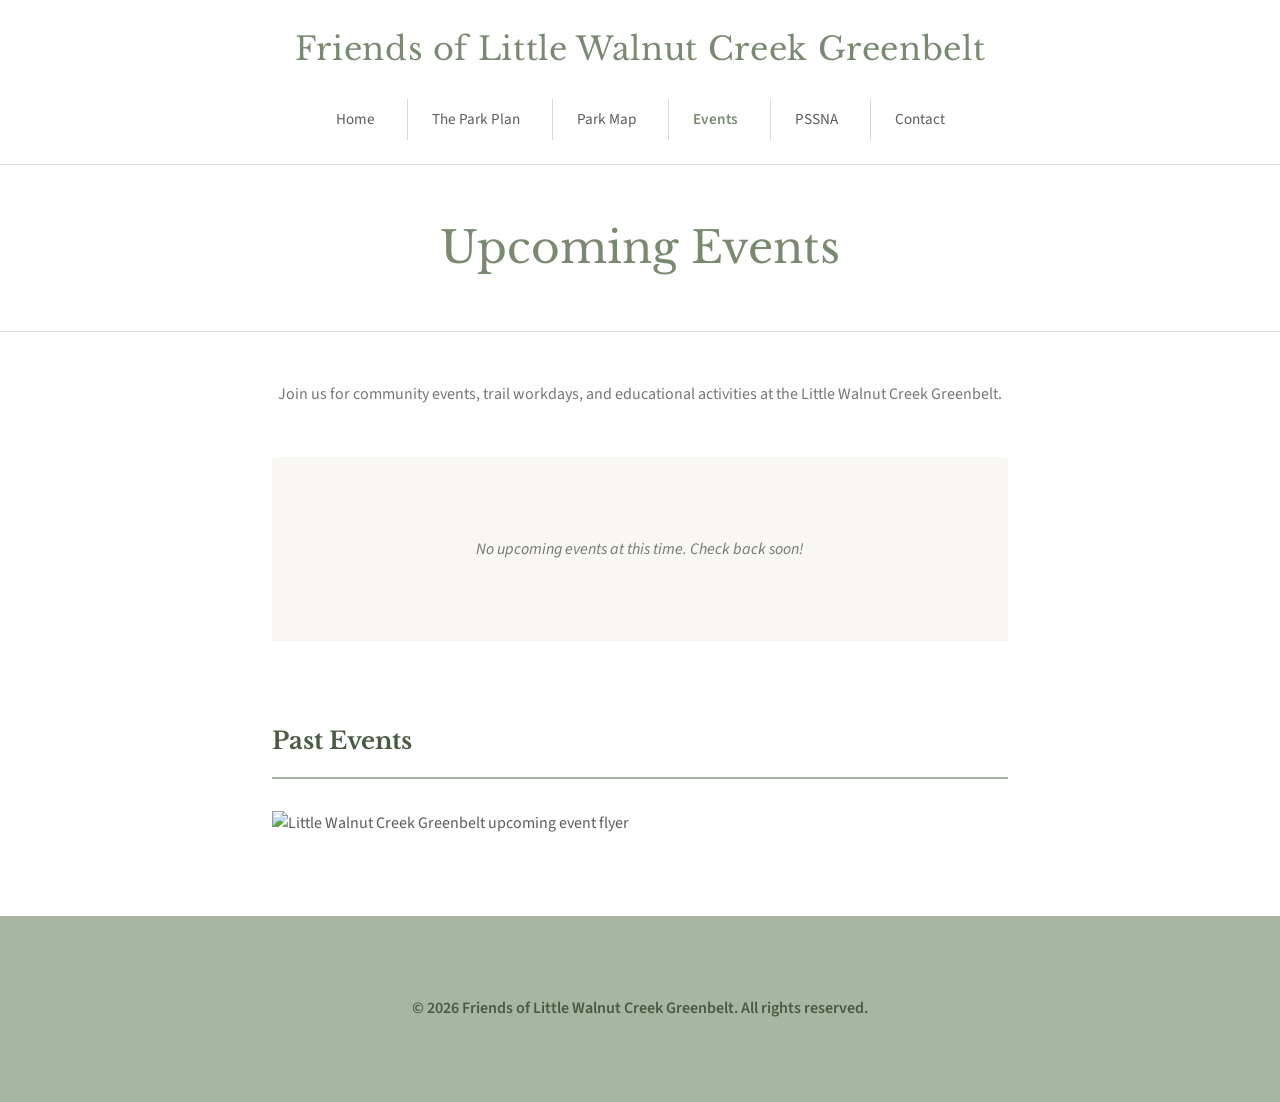
==== events.html @ 6eb4cf4f "occamsites [019e9da8-7207-7dca-a379-c9e5a278d3c1]: apply change request" ====
<!DOCTYPE html>
<html lang="en">
<head>
<meta http-equiv="Content-Type" content="text/html; charset=UTF-8">
  <meta charset="UTF-8">
  <meta name="viewport" content="width=device-width, initial-scale=1.0">
  <meta name="description" content="Events - Upcoming community events and activities at Little Walnut Creek Greenbelt.">
  <title>Events - Friends of Little Walnut Creek Greenbelt</title>
  <link rel="icon" type="image/svg+xml" href="favicon.svg">

  <!-- Google Fonts - Libre Baskerville for elegance, Source Sans 3 for readability -->
  <link rel="preconnect" href="https://fonts.googleapis.com">
  <link rel="preconnect" href="https://fonts.gstatic.com" crossorigin>
  <link href="https://fonts.googleapis.com/css2?family=Libre+Baskerville:ital,wght@0,400;0,700;1,400&amp;family=Source+Sans+3:wght@400;600&amp;display=swap" rel="stylesheet">

  <!-- Shared styles -->
  <link rel="stylesheet" href="styles.css">
  <style>
    /* ========================================
       Main Content
       ======================================== */
    main {
      background-color: var(--color-white);
    }

    .content-wrapper {
      max-width: 800px;
      margin: 0 auto;
      padding: var(--space-xl) var(--space-lg) var(--space-2xl);
    }

    .events-intro {
      color: var(--color-stone-light);
      line-height: 1.8;
      margin-bottom: var(--space-xl);
      text-align: center;
    }

    .events-list {
      list-style: none;
      padding: 0;
    }

    .events-list li {
      background-color: var(--color-cream);
      border-left: 4px solid var(--color-sage);
      padding: var(--space-lg);
      margin-bottom: var(--space-lg);
      border-radius: 0 4px 4px 0;
      transition: border-color 0.2s ease;
    }

    .events-list li:hover {
      border-left-color: var(--color-forest);
    }

    .event-title {
      font-family: var(--font-display);
      font-size: 1.25rem;
      font-weight: 700;
      color: var(--color-forest);
      margin-bottom: var(--space-xs);
    }

    .event-date {
      font-weight: 600;
      color: var(--color-sage-dark);
      margin-bottom: var(--space-sm);
    }

    .event-description {
      color: var(--color-stone-light);
      line-height: 1.7;
    }

    .no-events {
      text-align: center;
      color: var(--color-stone-light);
      font-style: italic;
      padding: var(--space-2xl);
      background-color: var(--color-cream);
      border-radius: 4px;
    }

    .event-link {
      margin-top: var(--space-sm);
    }

    .event-link a {
      color: var(--color-forest);
      font-weight: 600;
      text-decoration: none;
    }

    .event-link a:hover {
      text-decoration: underline;
    }

  </style>
</head>
<body>
  <!-- Skip link for keyboard navigation -->
  <a href="#main-content" class="skip-link">Skip to main content</a>

  <!-- Header -->
  <header class="site-header">
    <div class="header-inner">
      <h1 class="site-title">Friends of Little Walnut Creek Greenbelt</h1>

      <nav class="main-nav" aria-label="Main navigation">
        <ul>
          <li><a href="index.html">Home</a></li>
          <li><a href="park-plan.html">The Park Plan</a></li>
          <li><a href="park-access.html">Park Map</a></li>
          <li><a href="events.html" aria-current="page">Events</a></li>
          <li><a href="pssna.html">PSSNA</a></li>
          <li><a href="contact.html">Contact</a></li>
        </ul>
      </nav>
    </div>
  </header>

  <!-- Page Header -->
  <div class="page-header">
    <h2 class="page-title">Upcoming Events</h2>
  </div>

  <!-- Main Content -->
  <main id="main-content">
    <div class="content-wrapper">
      <p class="events-intro">
        Join us for community events, trail workdays, and educational activities at the Little Walnut Creek Greenbelt.
      </p>

      <!-- Upcoming Events -->
      <p class="no-events">No upcoming events at this time. Check back soon!</p>

      <!-- Past Events -->
      <h3 style="font-family: var(--font-display); font-size: 1.5rem; font-weight: 700; color: var(--color-forest); margin-top: var(--space-2xl); margin-bottom: var(--space-lg); border-bottom: 2px solid var(--color-sage); padding-bottom: var(--space-sm);">Past Events</h3>

      <!-- Summer Kick Off Party Flyer -->
      <div class="event-flyer">
        <picture>
          <source srcset="https://assets.occamsites.com/019dccdf-ba63-7cfb-9eb2-1359c187a1a6/pics/event_flyer.webp" type="image/webp">
          <img src="https://assets.occamsites.com/019dccdf-ba63-7cfb-9eb2-1359c187a1a6/pics/event_flyer.jpg" alt="Little Walnut Creek Greenbelt upcoming event flyer">
        </source></picture>
      </div>

      <!--
        ================================================================
        AI ASSISTANT — EVENTS LIST TEMPLATE
        ================================================================
        When the flyer above is stale, replace the .event-flyer <div>
        with the <ul> below (remove these comment markers and fill in
        real event details). The CSS for all classes is already in this
        file's <style> block.

        To add an event: copy one <li> block and fill in the fields.
        To remove an event: delete the <li>...</li> block.
        When there are no events, replace the <ul> with:
          <p class="no-events">No upcoming events at this time. Check back soon!</p>

        <ul class="events-list">

          <li>
            <p class="event-title">Event Name Here</p>
            <p class="event-date">Saturday, Month DD, YYYY · H:MM AM – H:MM AM</p>
            <p class="event-description">
              Brief description of the event.
            </p>
            (Remove the line below if there is no link for this event)
            <p class="event-link"><a href="URL" target="_blank" rel="noopener noreferrer">More info ↗</a></p>
          </li>

        </ul>
        ================================================================
      -->
  </main>

  <!-- Footer -->
  <footer class="site-footer">
    <div class="footer-content">
      <p>© <span id="current-year"></span> Friends of Little Walnut Creek Greenbelt. All rights reserved.</p>
    </div>
  </footer>

  <script>
    // Automatically update copyright year
    document.getElementById('current-year').textContent = new Date().getFullYear();
  </script>
</body>
</html>
---- styles.css ----
/* ========================================
   Little Walnut Creek Greenbelt - Shared Styles
   ======================================== */

/* ========================================
   CSS Custom Properties (Design Tokens)
   ======================================== */
:root {
  /* Colors - Earthy greenbelt palette */
  --color-sage: #a8b5a0;
  --color-sage-dark: #7a8a70;
  --color-sage-light: #d4ddd0;
  --color-forest: #4a5a42;
  --color-cream: #f8f7f4;
  --color-stone: #5c5c5c;
  --color-stone-light: #767676;
  --color-white: #ffffff;

  /* Typography */
  --font-display: 'Libre Baskerville', Georgia, serif;
  --font-body: 'Source Sans 3', system-ui, sans-serif;

  /* Spacing */
  --space-xs: 0.5rem;
  --space-sm: 1rem;
  --space-md: 1.5rem;
  --space-lg: 2rem;
  --space-xl: 3rem;
  --space-2xl: 5rem;

  /* Layout */
  --max-width: 1100px;
  --header-height: 120px;
}

/* ========================================
   Reset & Base Styles
   ======================================== */
*,
*::before,
*::after {
  box-sizing: border-box;
  margin: 0;
  padding: 0;
}

html {
  scroll-behavior: smooth;
}

body {
  font-family: var(--font-body);
  font-size: 1rem;
  line-height: 1.6;
  color: var(--color-stone);
  background-color: var(--color-cream);
  min-height: 100vh;
  display: flex;
  flex-direction: column;
}

/* Focus styles for accessibility */
:focus-visible {
  outline: 3px solid var(--color-forest);
  outline-offset: 2px;
}

/* Skip link for keyboard users */
.skip-link {
  position: absolute;
  top: -100px;
  left: var(--space-sm);
  background: var(--color-forest);
  color: var(--color-white);
  padding: var(--space-xs) var(--space-sm);
  text-decoration: none;
  font-weight: 600;
  z-index: 1000;
  border-radius: 0 0 4px 4px;
}

.skip-link:focus {
  top: 0;
}

img {
  max-width: 100%;
  height: auto;
  display: block;
}

/* ========================================
   Header & Navigation
   ======================================== */
.site-header {
  background-color: var(--color-white);
  border-bottom: 1px solid var(--color-sage-light);
}

.header-inner {
  max-width: var(--max-width);
  margin: 0 auto;
  padding: var(--space-md) var(--space-lg);
  text-align: center;
}

.site-title {
  font-family: var(--font-display);
  font-size: clamp(1.5rem, 4vw, 2rem);
  font-weight: 400;
  color: var(--color-sage-dark);
  letter-spacing: 0.02em;
  margin-bottom: var(--space-md);
}

.main-nav ul {
  list-style: none;
  display: flex;
  flex-wrap: wrap;
  justify-content: center;
  gap: var(--space-xs);
}

.main-nav a {
  display: block;
  padding: var(--space-xs) var(--space-md);
  font-family: var(--font-body);
  font-size: 0.95rem;
  font-weight: 400;
  color: var(--color-stone);
  text-decoration: none;
  border-left: 1px solid var(--color-sage-light);
  transition: color 0.2s ease;
}

.main-nav li:first-child a {
  border-left: none;
}

.main-nav a:hover,
.main-nav a:focus {
  color: var(--color-forest);
}

.main-nav a[aria-current="page"] {
  color: var(--color-sage-dark);
  font-weight: 600;
}

/* ========================================
   Page Header (for interior pages)
   ======================================== */
.page-header {
  background-color: var(--color-white);
  padding: var(--space-xl) var(--space-lg);
  text-align: center;
  border-bottom: 1px solid var(--color-sage-light);
}

.page-title {
  font-family: var(--font-display);
  font-size: clamp(2rem, 5vw, 2.75rem);
  font-weight: 400;
  color: var(--color-sage-dark);
  max-width: var(--max-width);
  margin: 0 auto;
}

.page-subtitle {
  font-family: var(--font-body);
  font-size: 1.1rem;
  color: var(--color-stone-light);
  max-width: var(--max-width);
  margin: 0 auto;
}

/* ========================================
   Main Content
   ======================================== */
main {
  background-color: var(--color-white);
  flex: 1;
}

.content-wrapper {
  max-width: var(--max-width);
  margin: 0 auto;
  padding: var(--space-xl) var(--space-lg) var(--space-2xl);
}

.section-title {
  font-family: var(--font-display);
  font-size: 1.25rem;
  font-weight: 400;
  color: var(--color-stone);
  margin-bottom: var(--space-sm);
}

/* ========================================
   Footer
   ======================================== */
.site-footer {
  background-color: var(--color-sage);
  padding: var(--space-2xl) var(--space-lg);
  text-align: center;
}

.footer-content {
  max-width: var(--max-width);
  margin: 0 auto;
  color: var(--color-forest);
  font-size: 1rem;
  font-weight: 600;
}

.footer-content a {
  color: var(--color-forest);
}

/* ========================================
   Responsive Design
   ======================================== */
@media (max-width: 768px) {
  .content-wrapper {
    padding: var(--space-lg);
  }

  .page-header {
    padding: var(--space-lg);
  }

  .main-nav a {
    padding: var(--space-xs) var(--space-sm);
    font-size: 0.875rem;
  }
}

@media (max-width: 480px) {
  .main-nav ul {
    flex-direction: column;
    align-items: stretch;
    gap: 0;
    width: 100%;
  }

  .main-nav a {
    border-left: none;
    border-top: none;
    border-bottom: 1px solid var(--color-sage-light);
    padding: var(--space-sm) var(--space-md);
    font-size: 0.95rem;
    text-align: center;
  }

  .main-nav li:first-child a {
    border-top: 1px solid var(--color-sage-light);
  }
}

/* ========================================
   Utility Classes
   ======================================== */
.visually-hidden {
  position: absolute;
  width: 1px;
  height: 1px;
  padding: 0;
  margin: -1px;
  overflow: hidden;
  clip: rect(0, 0, 0, 0);
  white-space: nowrap;
  border: 0;
}
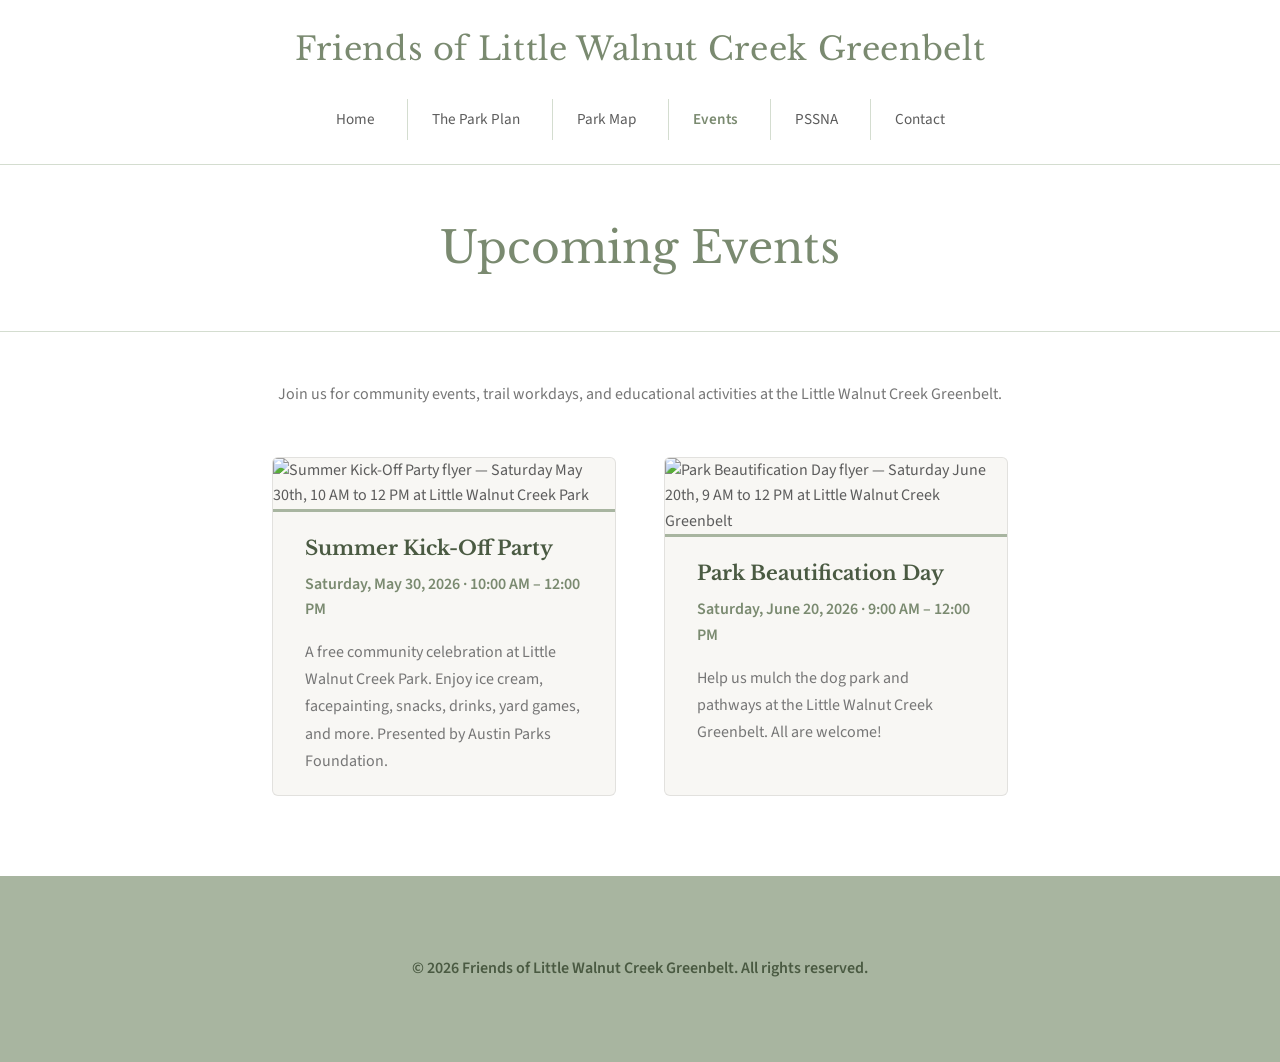
==== commit 4c6f8234: "updating events page" ====
--- a/events.html
+++ b/events.html
@@ -95,6 +95,36 @@
     .event-link a:hover {
       text-decoration: underline;
     }
+
+    .events-grid {
+      display: grid;
+      grid-template-columns: 1fr 1fr;
+      gap: var(--space-xl);
+    }
+
+    @media (max-width: 700px) {
+      .events-grid { grid-template-columns: 1fr; }
+    }
+
+    .event-card {
+      background-color: var(--color-cream);
+      border-radius: 6px;
+      overflow: hidden;
+      border: 1px solid rgba(0,0,0,0.09);
+    }
+
+    .event-card img {
+      width: 100%;
+      display: block;
+    }
+
+    .event-card-body {
+      padding: 1.25rem var(--space-lg);
+      border-top: 3px solid var(--color-sage);
+    }
+
+    .event-card-body .event-title { margin-bottom: var(--space-xs); }
+    .event-card-body .event-date  { margin-bottom: var(--space-sm); }
 
   </style>
 </head>
@@ -132,49 +162,38 @@
         Join us for community events, trail workdays, and educational activities at the Little Walnut Creek Greenbelt.
       </p>
 
-      <!-- Upcoming Events -->
-      <p class="no-events">No upcoming events at this time. Check back soon!</p>
-
-      <!-- Past Events -->
-      <h3 style="font-family: var(--font-display); font-size: 1.5rem; font-weight: 700; color: var(--color-forest); margin-top: var(--space-2xl); margin-bottom: var(--space-lg); border-bottom: 2px solid var(--color-sage); padding-bottom: var(--space-sm);">Past Events</h3>
-
-      <!-- Summer Kick Off Party Flyer -->
-      <div class="event-flyer">
-        <picture>
-          <source srcset="https://assets.occamsites.com/019dccdf-ba63-7cfb-9eb2-1359c187a1a6/pics/event_flyer.webp" type="image/webp">
-          <img src="https://assets.occamsites.com/019dccdf-ba63-7cfb-9eb2-1359c187a1a6/pics/event_flyer.jpg" alt="Little Walnut Creek Greenbelt upcoming event flyer">
-        </source></picture>
+      <div class="events-grid">
+
+        <article class="event-card">
+          <picture>
+            <source srcset="pics/creek-1.webp" type="image/webp">
+            <img src="pics/creek%20-%201.jpeg" alt="Summer Kick-Off Party flyer — Saturday May 30th, 10 AM to 12 PM at Little Walnut Creek Park" loading="lazy">
+          </picture>
+          <div class="event-card-body">
+            <p class="event-title">Summer Kick-Off Party</p>
+            <p class="event-date">Saturday, May 30, 2026 · 10:00 AM – 12:00 PM</p>
+            <p class="event-description">
+              A free community celebration at Little Walnut Creek Park. Enjoy ice cream, facepainting, snacks, drinks, yard games, and more. Presented by Austin Parks Foundation.
+            </p>
+          </div>
+        </article>
+
+        <article class="event-card">
+          <picture>
+            <source srcset="pics/creek-2.webp" type="image/webp">
+            <img src="pics/creek%20-%202.jpeg" alt="Park Beautification Day flyer — Saturday June 20th, 9 AM to 12 PM at Little Walnut Creek Greenbelt" loading="lazy">
+          </picture>
+          <div class="event-card-body">
+            <p class="event-title">Park Beautification Day</p>
+            <p class="event-date">Saturday, June 20, 2026 · 9:00 AM – 12:00 PM</p>
+            <p class="event-description">
+              Help us mulch the dog park and pathways at the Little Walnut Creek Greenbelt. All are welcome!
+            </p>
+          </div>
+        </article>
+
       </div>
-
-      <!--
-        ================================================================
-        AI ASSISTANT — EVENTS LIST TEMPLATE
-        ================================================================
-        When the flyer above is stale, replace the .event-flyer <div>
-        with the <ul> below (remove these comment markers and fill in
-        real event details). The CSS for all classes is already in this
-        file's <style> block.
-
-        To add an event: copy one <li> block and fill in the fields.
-        To remove an event: delete the <li>...</li> block.
-        When there are no events, replace the <ul> with:
-          <p class="no-events">No upcoming events at this time. Check back soon!</p>
-
-        <ul class="events-list">
-
-          <li>
-            <p class="event-title">Event Name Here</p>
-            <p class="event-date">Saturday, Month DD, YYYY · H:MM AM – H:MM AM</p>
-            <p class="event-description">
-              Brief description of the event.
-            </p>
-            (Remove the line below if there is no link for this event)
-            <p class="event-link"><a href="URL" target="_blank" rel="noopener noreferrer">More info ↗</a></p>
-          </li>
-
-        </ul>
-        ================================================================
-      -->
+    </div>
   </main>
 
   <!-- Footer -->
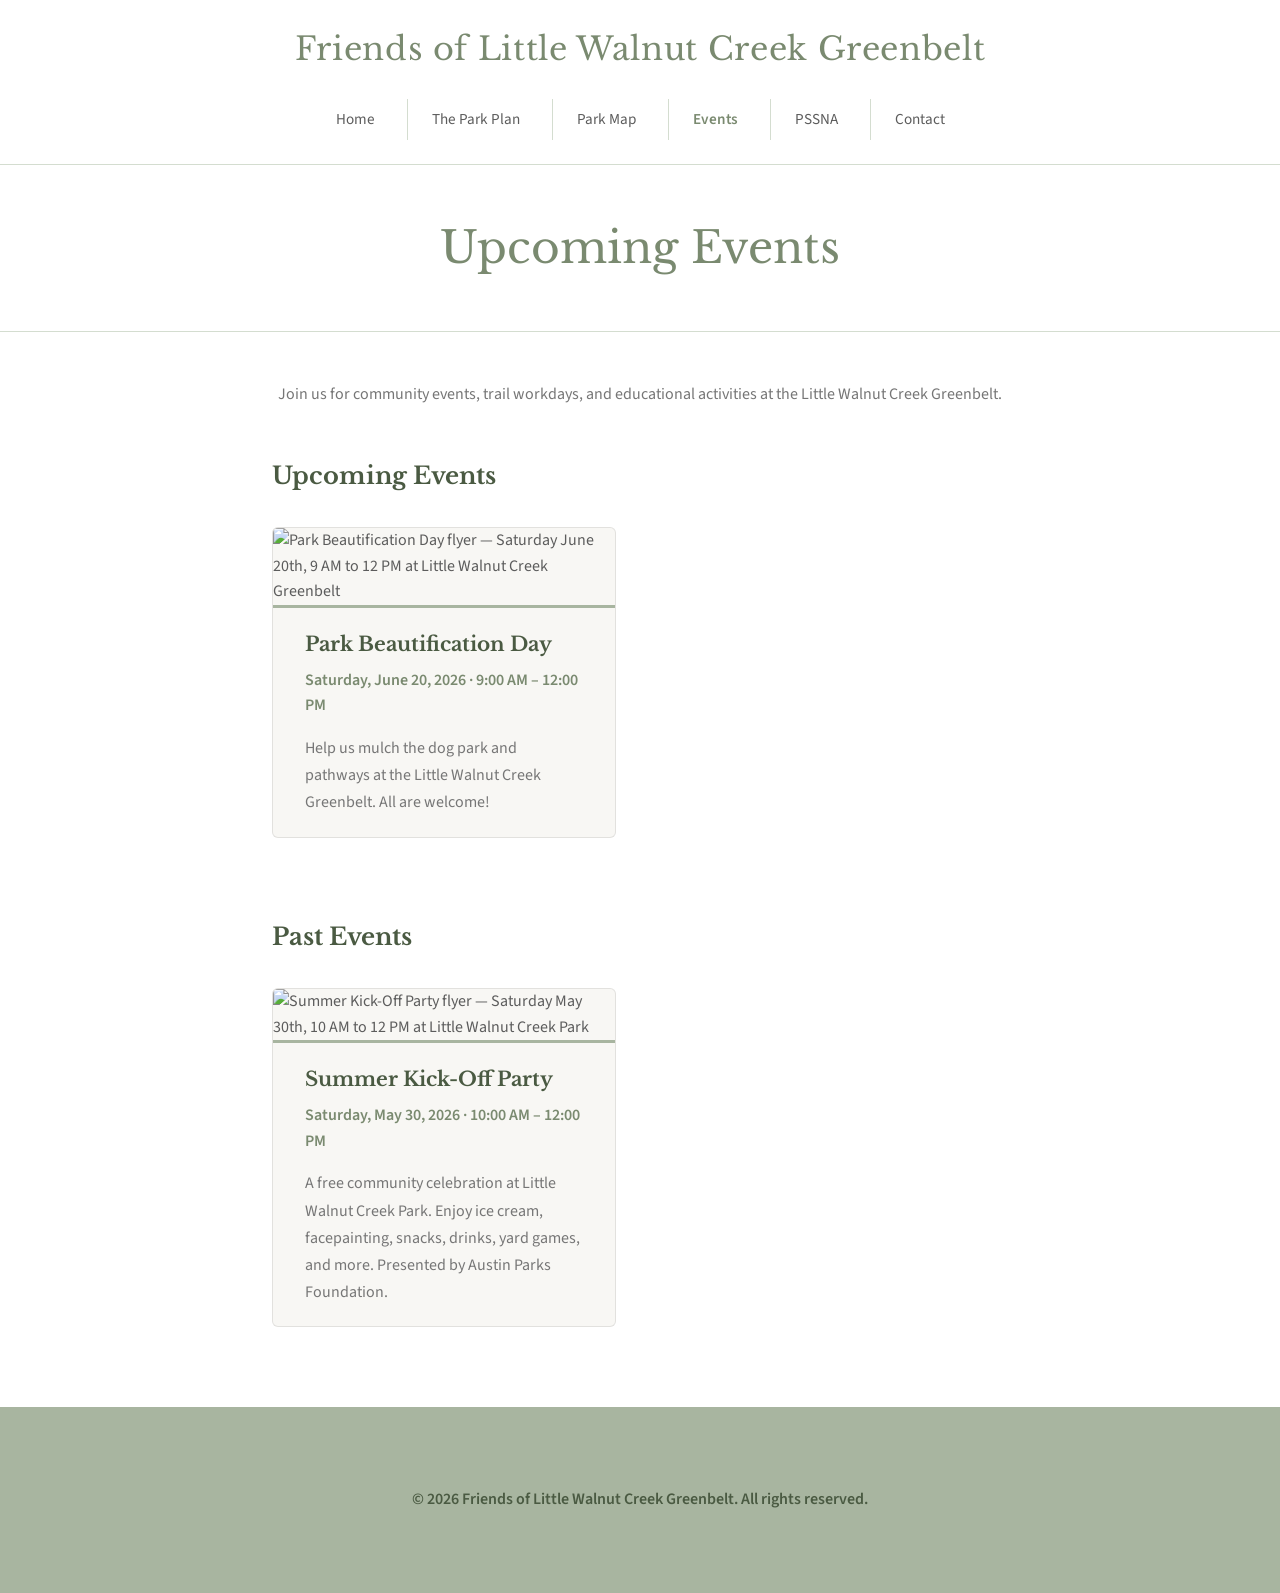
==== commit cc077af8: "occamsites [019e9db6-a9f4-7bcd-ae59-98d1b5738946]: apply change request" ====
--- a/events.html
+++ b/events.html
@@ -161,6 +161,28 @@
       <p class="events-intro">
         Join us for community events, trail workdays, and educational activities at the Little Walnut Creek Greenbelt.
       </p>
+
+      <h3 style="font-family: var(--font-display); font-size: 1.5rem; color: var(--color-forest); margin-bottom: var(--space-lg);">Upcoming Events</h3>
+
+      <div class="events-grid">
+
+        <article class="event-card">
+          <picture>
+            <source srcset="pics/creek-2.webp" type="image/webp">
+            <img src="pics/creek%20-%202.jpeg" alt="Park Beautification Day flyer — Saturday June 20th, 9 AM to 12 PM at Little Walnut Creek Greenbelt" loading="lazy">
+          </picture>
+          <div class="event-card-body">
+            <p class="event-title">Park Beautification Day</p>
+            <p class="event-date">Saturday, June 20, 2026 · 9:00 AM – 12:00 PM</p>
+            <p class="event-description">
+              Help us mulch the dog park and pathways at the Little Walnut Creek Greenbelt. All are welcome!
+            </p>
+          </div>
+        </article>
+
+      </div>
+
+      <h3 style="font-family: var(--font-display); font-size: 1.5rem; color: var(--color-forest); margin-top: var(--space-2xl); margin-bottom: var(--space-lg);">Past Events</h3>
 
       <div class="events-grid">
 
@@ -178,20 +200,6 @@
           </div>
         </article>
 
-        <article class="event-card">
-          <picture>
-            <source srcset="pics/creek-2.webp" type="image/webp">
-            <img src="pics/creek%20-%202.jpeg" alt="Park Beautification Day flyer — Saturday June 20th, 9 AM to 12 PM at Little Walnut Creek Greenbelt" loading="lazy">
-          </picture>
-          <div class="event-card-body">
-            <p class="event-title">Park Beautification Day</p>
-            <p class="event-date">Saturday, June 20, 2026 · 9:00 AM – 12:00 PM</p>
-            <p class="event-description">
-              Help us mulch the dog park and pathways at the Little Walnut Creek Greenbelt. All are welcome!
-            </p>
-          </div>
-        </article>
-
       </div>
     </div>
   </main>
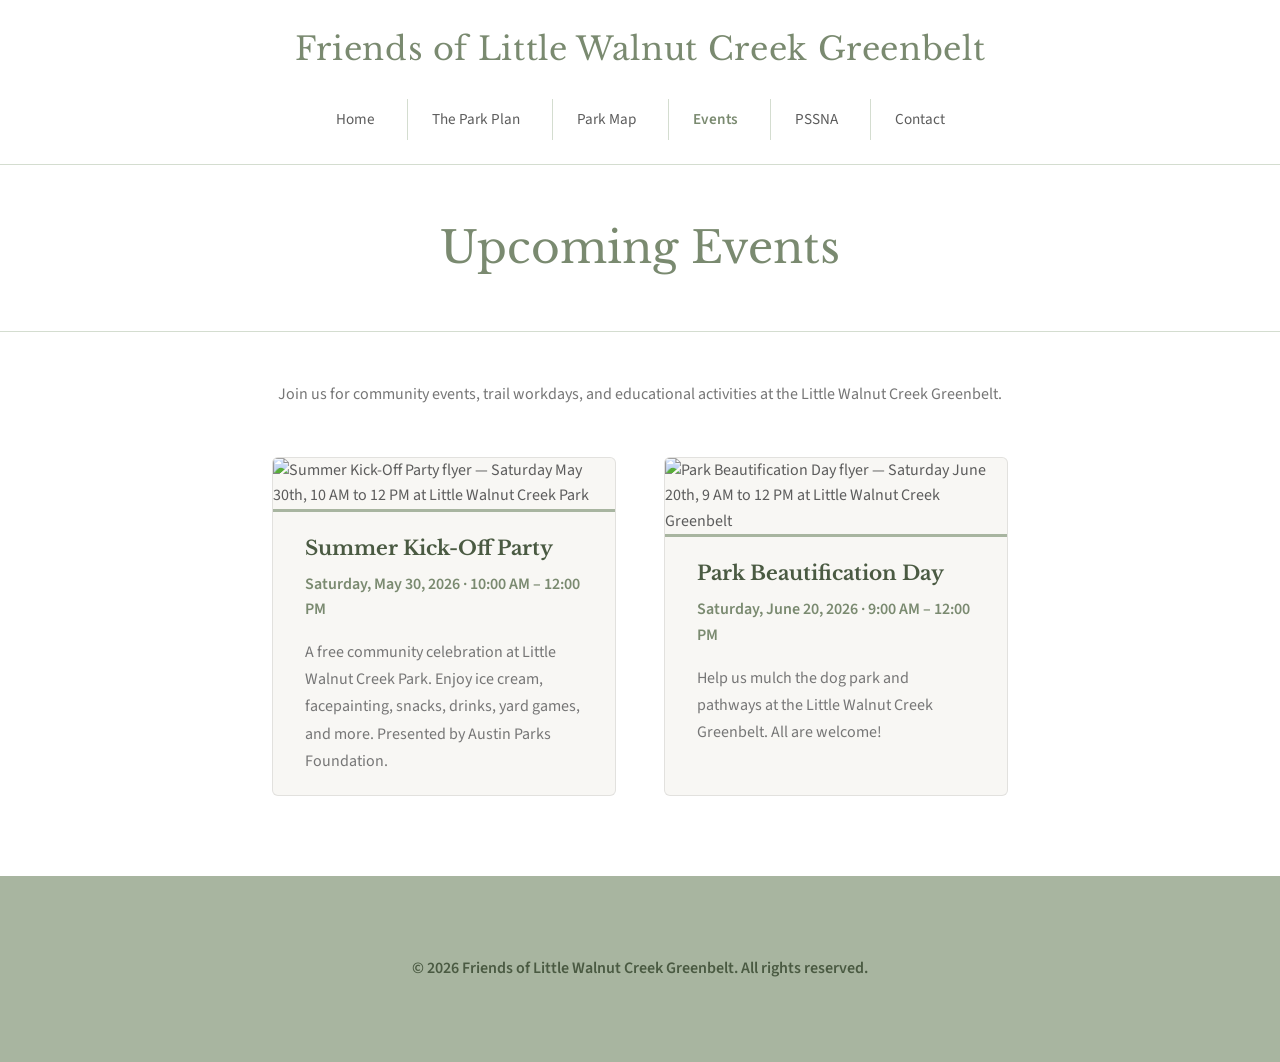
==== commit 65adade6: "refactoring the links for images to r2" ====
--- a/events.html
+++ b/events.html
@@ -162,14 +162,26 @@
         Join us for community events, trail workdays, and educational activities at the Little Walnut Creek Greenbelt.
       </p>
 
-      <h3 style="font-family: var(--font-display); font-size: 1.5rem; color: var(--color-forest); margin-bottom: var(--space-lg);">Upcoming Events</h3>
-
       <div class="events-grid">
 
         <article class="event-card">
           <picture>
-            <source srcset="pics/creek-2.webp" type="image/webp">
-            <img src="pics/creek%20-%202.jpeg" alt="Park Beautification Day flyer — Saturday June 20th, 9 AM to 12 PM at Little Walnut Creek Greenbelt" loading="lazy">
+            <source srcset="https://assets.occamsites.com/019dccdf-ba63-7cfb-9eb2-1359c187a1a6/pics/creek-1.webp" type="image/webp">
+            <img src="https://assets.occamsites.com/019dccdf-ba63-7cfb-9eb2-1359c187a1a6/pics/creek-1.jpeg" alt="Summer Kick-Off Party flyer — Saturday May 30th, 10 AM to 12 PM at Little Walnut Creek Park" loading="lazy">
+          </picture>
+          <div class="event-card-body">
+            <p class="event-title">Summer Kick-Off Party</p>
+            <p class="event-date">Saturday, May 30, 2026 · 10:00 AM – 12:00 PM</p>
+            <p class="event-description">
+              A free community celebration at Little Walnut Creek Park. Enjoy ice cream, facepainting, snacks, drinks, yard games, and more. Presented by Austin Parks Foundation.
+            </p>
+          </div>
+        </article>
+
+        <article class="event-card">
+          <picture>
+            <source srcset="https://assets.occamsites.com/019dccdf-ba63-7cfb-9eb2-1359c187a1a6/pics/creek-2.webp" type="image/webp">
+            <img src="https://assets.occamsites.com/019dccdf-ba63-7cfb-9eb2-1359c187a1a6/pics/creek-2.jpeg" alt="Park Beautification Day flyer — Saturday June 20th, 9 AM to 12 PM at Little Walnut Creek Greenbelt" loading="lazy">
           </picture>
           <div class="event-card-body">
             <p class="event-title">Park Beautification Day</p>
@@ -181,26 +193,6 @@
         </article>
 
       </div>
-
-      <h3 style="font-family: var(--font-display); font-size: 1.5rem; color: var(--color-forest); margin-top: var(--space-2xl); margin-bottom: var(--space-lg);">Past Events</h3>
-
-      <div class="events-grid">
-
-        <article class="event-card">
-          <picture>
-            <source srcset="pics/creek-1.webp" type="image/webp">
-            <img src="pics/creek%20-%201.jpeg" alt="Summer Kick-Off Party flyer — Saturday May 30th, 10 AM to 12 PM at Little Walnut Creek Park" loading="lazy">
-          </picture>
-          <div class="event-card-body">
-            <p class="event-title">Summer Kick-Off Party</p>
-            <p class="event-date">Saturday, May 30, 2026 · 10:00 AM – 12:00 PM</p>
-            <p class="event-description">
-              A free community celebration at Little Walnut Creek Park. Enjoy ice cream, facepainting, snacks, drinks, yard games, and more. Presented by Austin Parks Foundation.
-            </p>
-          </div>
-        </article>
-
-      </div>
     </div>
   </main>
 
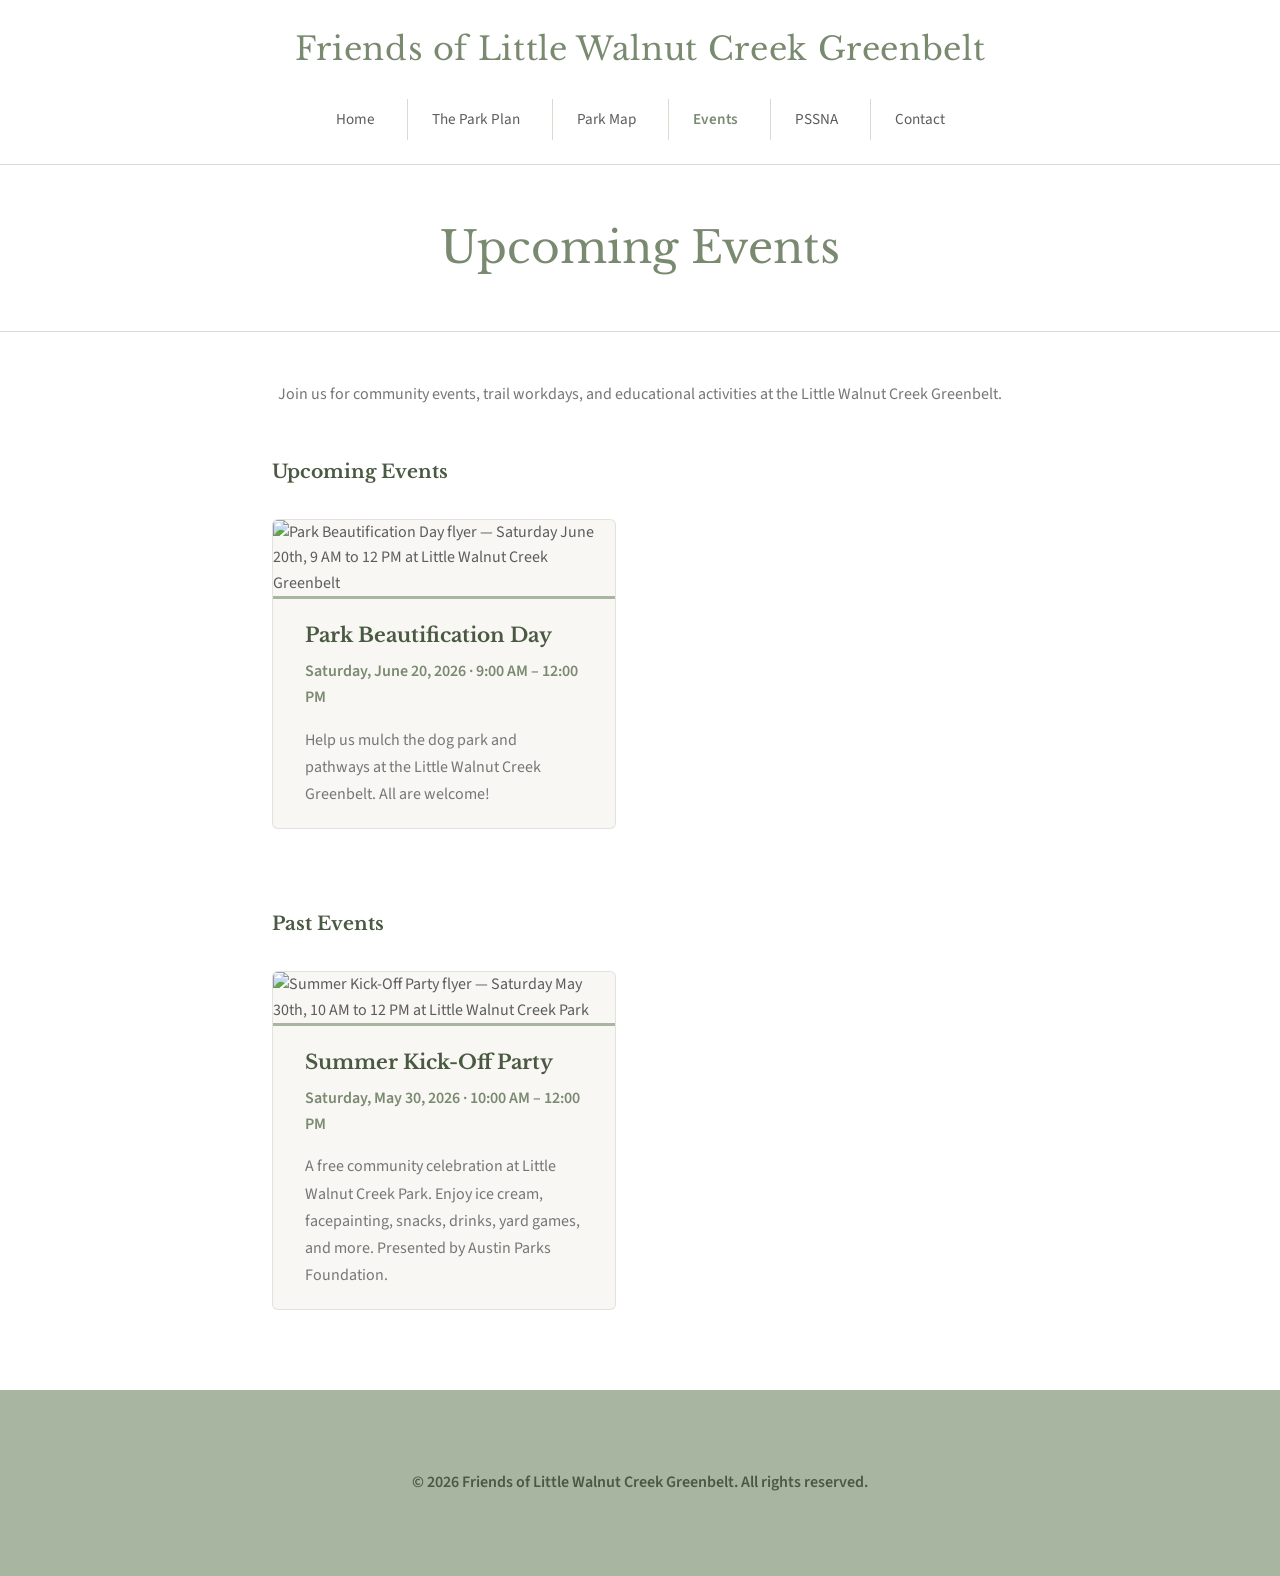
==== commit 17f6b8e8: "occamsites [019e9dcf-e06a-7a07-9236-2f5623ff09c1]: apply change request" ====
--- a/events.html
+++ b/events.html
@@ -162,12 +162,34 @@
         Join us for community events, trail workdays, and educational activities at the Little Walnut Creek Greenbelt.
       </p>
 
+      <h3 style="font-family: var(--font-display); color: var(--color-forest); margin-bottom: var(--space-lg);">Upcoming Events</h3>
+
       <div class="events-grid">
 
         <article class="event-card">
           <picture>
-            <source srcset="https://assets.occamsites.com/019dccdf-ba63-7cfb-9eb2-1359c187a1a6/pics/creek-1.webp" type="image/webp">
-            <img src="https://assets.occamsites.com/019dccdf-ba63-7cfb-9eb2-1359c187a1a6/pics/creek-1.jpeg" alt="Summer Kick-Off Party flyer — Saturday May 30th, 10 AM to 12 PM at Little Walnut Creek Park" loading="lazy">
+            <source srcset="pics/creek-2.webp" type="image/webp">
+            <img src="pics/creek%20-%202.jpeg" alt="Park Beautification Day flyer — Saturday June 20th, 9 AM to 12 PM at Little Walnut Creek Greenbelt" loading="lazy">
+          </picture>
+          <div class="event-card-body">
+            <p class="event-title">Park Beautification Day</p>
+            <p class="event-date">Saturday, June 20, 2026 · 9:00 AM – 12:00 PM</p>
+            <p class="event-description">
+              Help us mulch the dog park and pathways at the Little Walnut Creek Greenbelt. All are welcome!
+            </p>
+          </div>
+        </article>
+
+      </div>
+
+      <h3 style="font-family: var(--font-display); color: var(--color-forest); margin-top: var(--space-2xl); margin-bottom: var(--space-lg);">Past Events</h3>
+
+      <div class="events-grid">
+
+        <article class="event-card">
+          <picture>
+            <source srcset="pics/creek-1.webp" type="image/webp">
+            <img src="pics/creek%20-%201.jpeg" alt="Summer Kick-Off Party flyer — Saturday May 30th, 10 AM to 12 PM at Little Walnut Creek Park" loading="lazy">
           </picture>
           <div class="event-card-body">
             <p class="event-title">Summer Kick-Off Party</p>
@@ -178,20 +200,6 @@
           </div>
         </article>
 
-        <article class="event-card">
-          <picture>
-            <source srcset="https://assets.occamsites.com/019dccdf-ba63-7cfb-9eb2-1359c187a1a6/pics/creek-2.webp" type="image/webp">
-            <img src="https://assets.occamsites.com/019dccdf-ba63-7cfb-9eb2-1359c187a1a6/pics/creek-2.jpeg" alt="Park Beautification Day flyer — Saturday June 20th, 9 AM to 12 PM at Little Walnut Creek Greenbelt" loading="lazy">
-          </picture>
-          <div class="event-card-body">
-            <p class="event-title">Park Beautification Day</p>
-            <p class="event-date">Saturday, June 20, 2026 · 9:00 AM – 12:00 PM</p>
-            <p class="event-description">
-              Help us mulch the dog park and pathways at the Little Walnut Creek Greenbelt. All are welcome!
-            </p>
-          </div>
-        </article>
-
       </div>
     </div>
   </main>
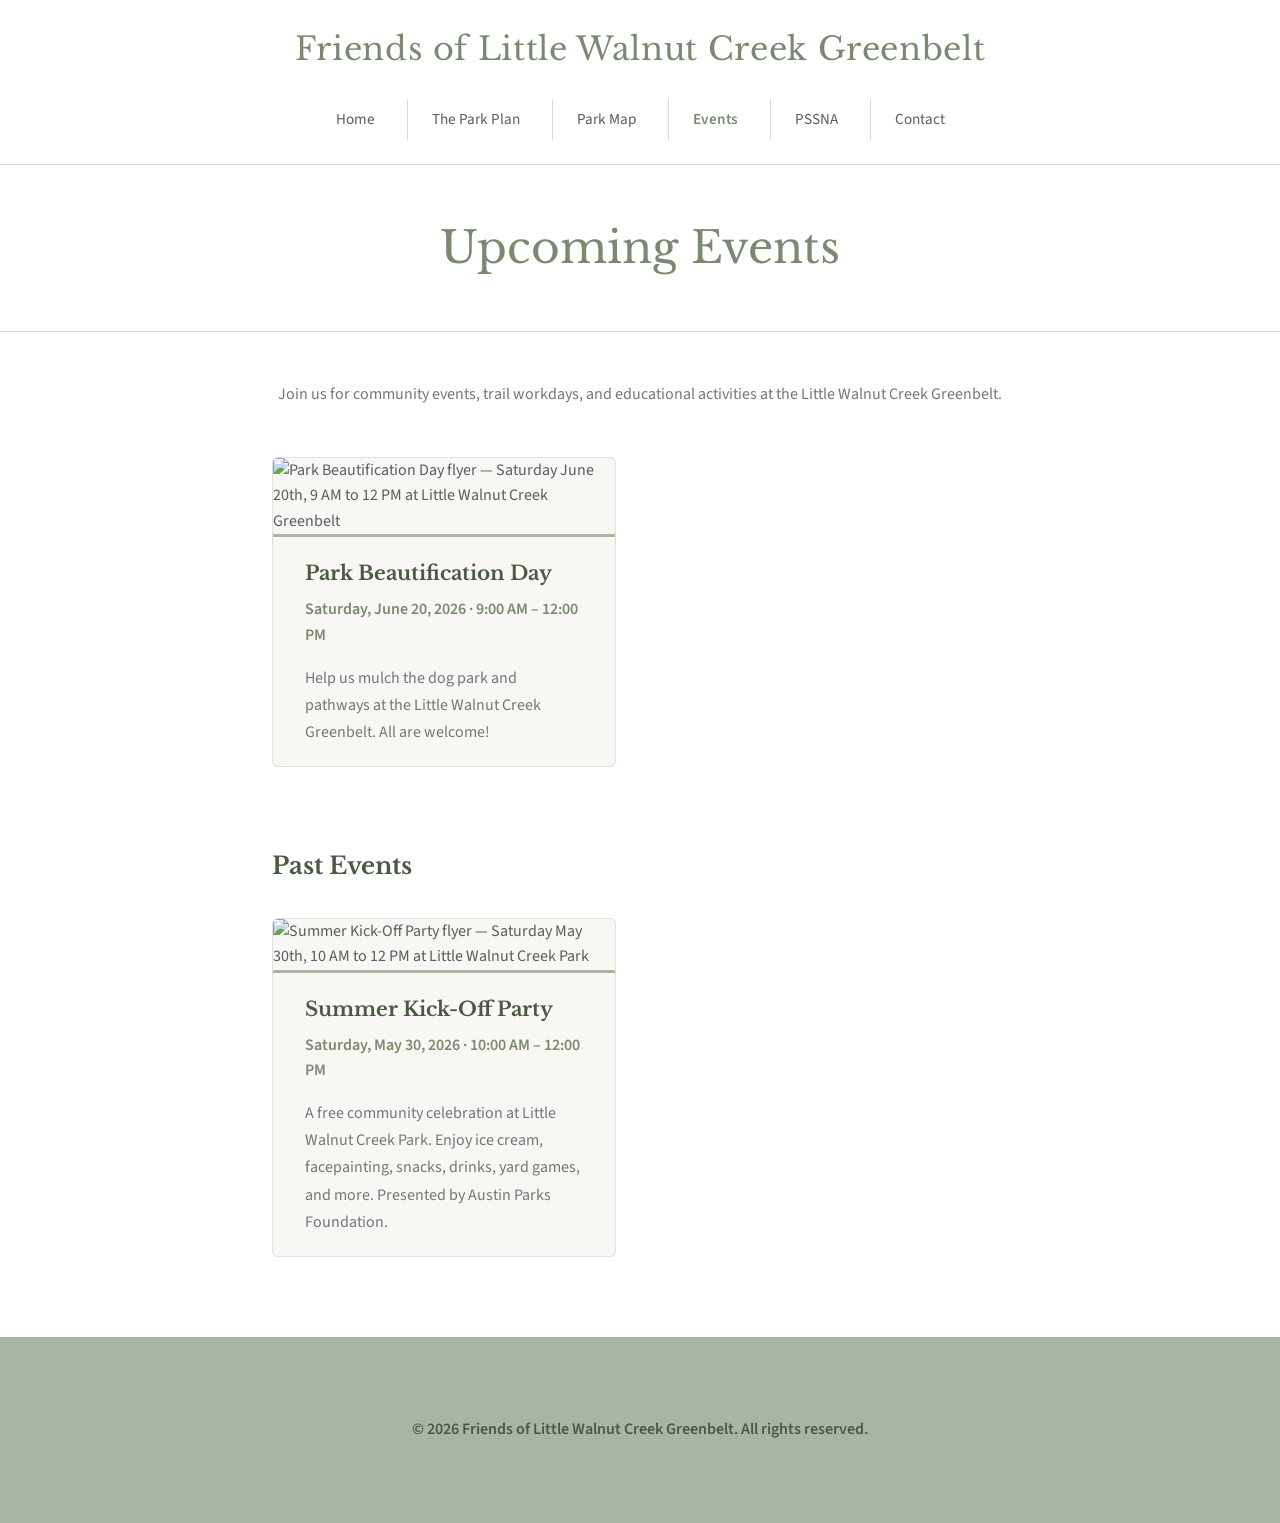
==== commit 11a73c86: "occamsites [019e9de0-ea38-7263-ae05-0479513ebd4d]: apply change request" ====
--- a/events.html
+++ b/events.html
@@ -162,14 +162,12 @@
         Join us for community events, trail workdays, and educational activities at the Little Walnut Creek Greenbelt.
       </p>
 
-      <h3 style="font-family: var(--font-display); color: var(--color-forest); margin-bottom: var(--space-lg);">Upcoming Events</h3>
-
       <div class="events-grid">
 
         <article class="event-card">
           <picture>
-            <source srcset="pics/creek-2.webp" type="image/webp">
-            <img src="pics/creek%20-%202.jpeg" alt="Park Beautification Day flyer — Saturday June 20th, 9 AM to 12 PM at Little Walnut Creek Greenbelt" loading="lazy">
+            <source srcset="https://assets.occamsites.com/019dccdf-ba63-7cfb-9eb2-1359c187a1a6/pics/creek-2.webp" type="image/webp">
+            <img src="https://assets.occamsites.com/019dccdf-ba63-7cfb-9eb2-1359c187a1a6/pics/creek-2.jpeg" alt="Park Beautification Day flyer — Saturday June 20th, 9 AM to 12 PM at Little Walnut Creek Greenbelt" loading="lazy">
           </picture>
           <div class="event-card-body">
             <p class="event-title">Park Beautification Day</p>
@@ -182,14 +180,14 @@
 
       </div>
 
-      <h3 style="font-family: var(--font-display); color: var(--color-forest); margin-top: var(--space-2xl); margin-bottom: var(--space-lg);">Past Events</h3>
+      <h2 style="font-family: var(--font-display); color: var(--color-forest); margin-top: var(--space-2xl); margin-bottom: var(--space-lg);">Past Events</h2>
 
       <div class="events-grid">
 
         <article class="event-card">
           <picture>
-            <source srcset="pics/creek-1.webp" type="image/webp">
-            <img src="pics/creek%20-%201.jpeg" alt="Summer Kick-Off Party flyer — Saturday May 30th, 10 AM to 12 PM at Little Walnut Creek Park" loading="lazy">
+            <source srcset="https://assets.occamsites.com/019dccdf-ba63-7cfb-9eb2-1359c187a1a6/pics/creek-1.webp" type="image/webp">
+            <img src="https://assets.occamsites.com/019dccdf-ba63-7cfb-9eb2-1359c187a1a6/pics/creek-1.jpeg" alt="Summer Kick-Off Party flyer — Saturday May 30th, 10 AM to 12 PM at Little Walnut Creek Park" loading="lazy">
           </picture>
           <div class="event-card-body">
             <p class="event-title">Summer Kick-Off Party</p>
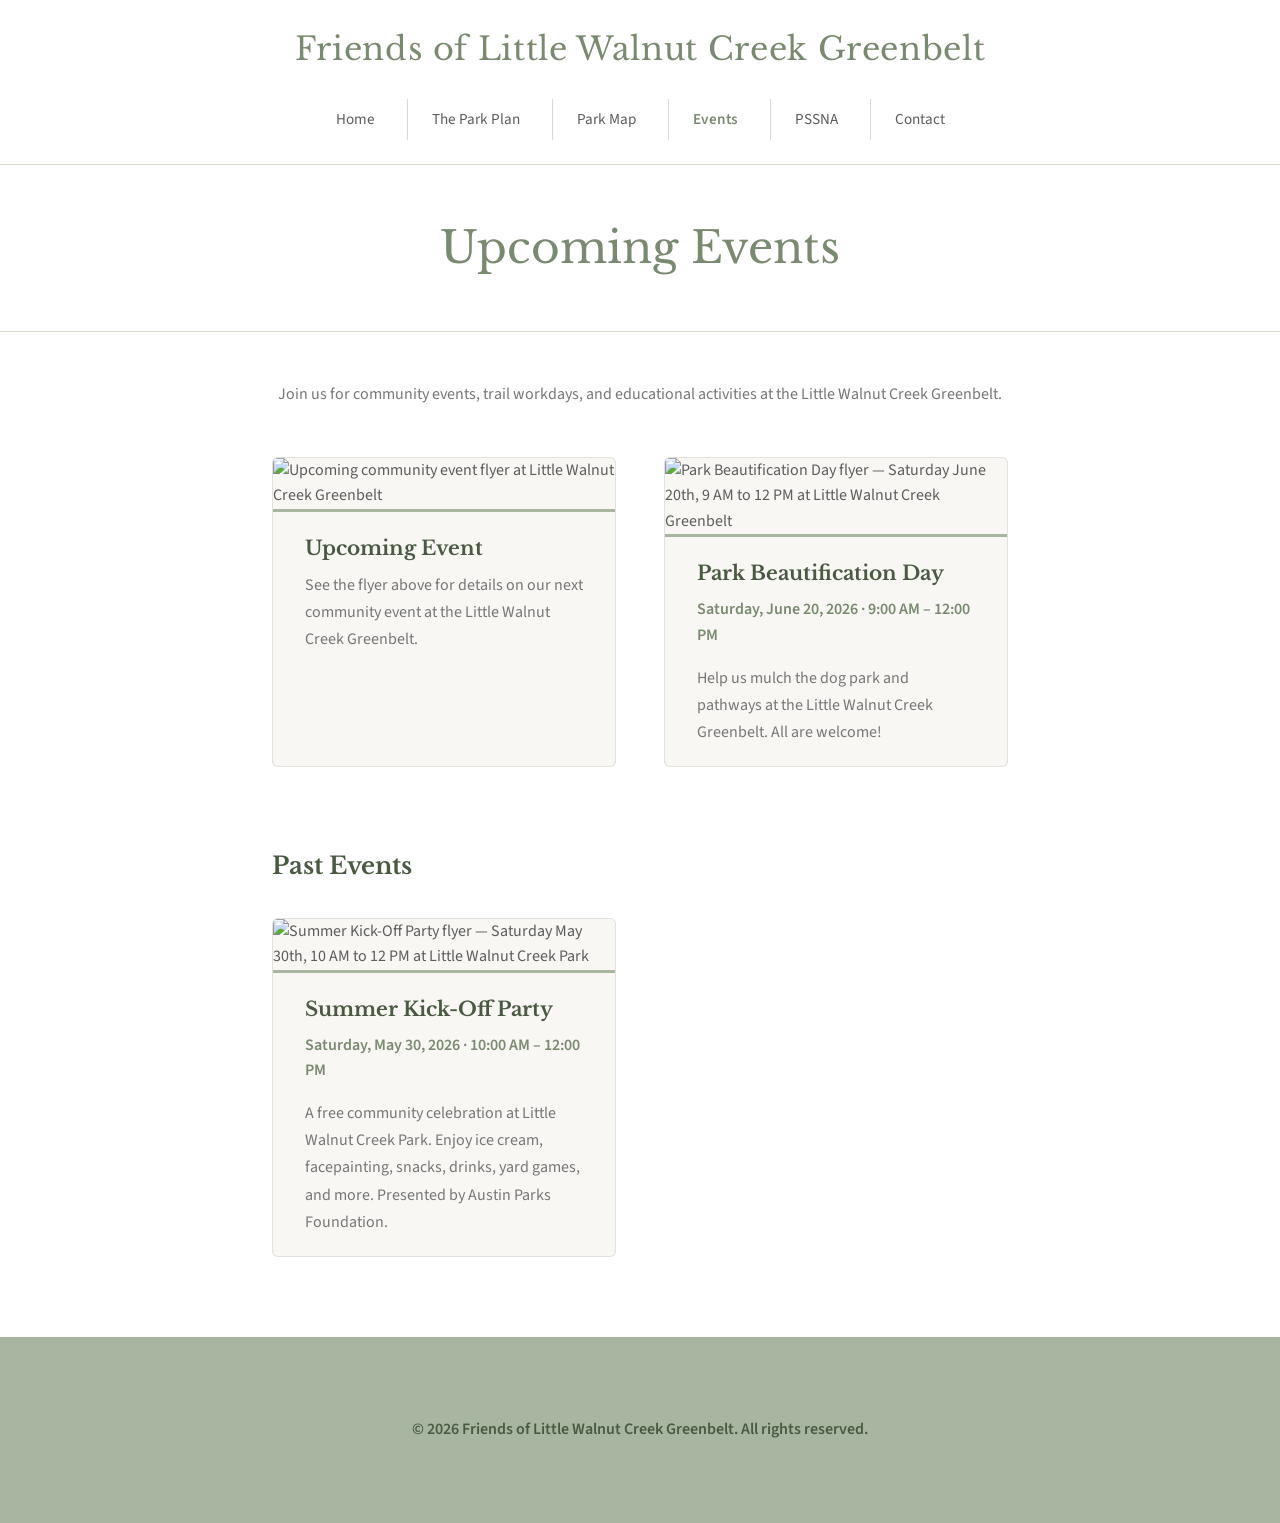
==== commit d546020c: "occamsites [01a0acf7-93b6-7e0a-9073-409517440ee1]: apply change request" ====
--- a/events.html
+++ b/events.html
@@ -163,6 +163,16 @@
       </p>
 
       <div class="events-grid">
+
+        <article class="event-card">
+          <img src="https://assets.occamsites.com/cdn-cgi/image/width=1200,format=webp,quality=85/019dccdf-ba63-7cfb-9eb2-1359c187a1a6/assets/881dc68d-img_3153.png" alt="Upcoming community event flyer at Little Walnut Creek Greenbelt" width="1200" fetchpriority="high" style="width:100%;display:block;">
+          <div class="event-card-body">
+            <p class="event-title">Upcoming Event</p>
+            <p class="event-description">
+              See the flyer above for details on our next community event at the Little Walnut Creek Greenbelt.
+            </p>
+          </div>
+        </article>
 
         <article class="event-card">
           <picture>
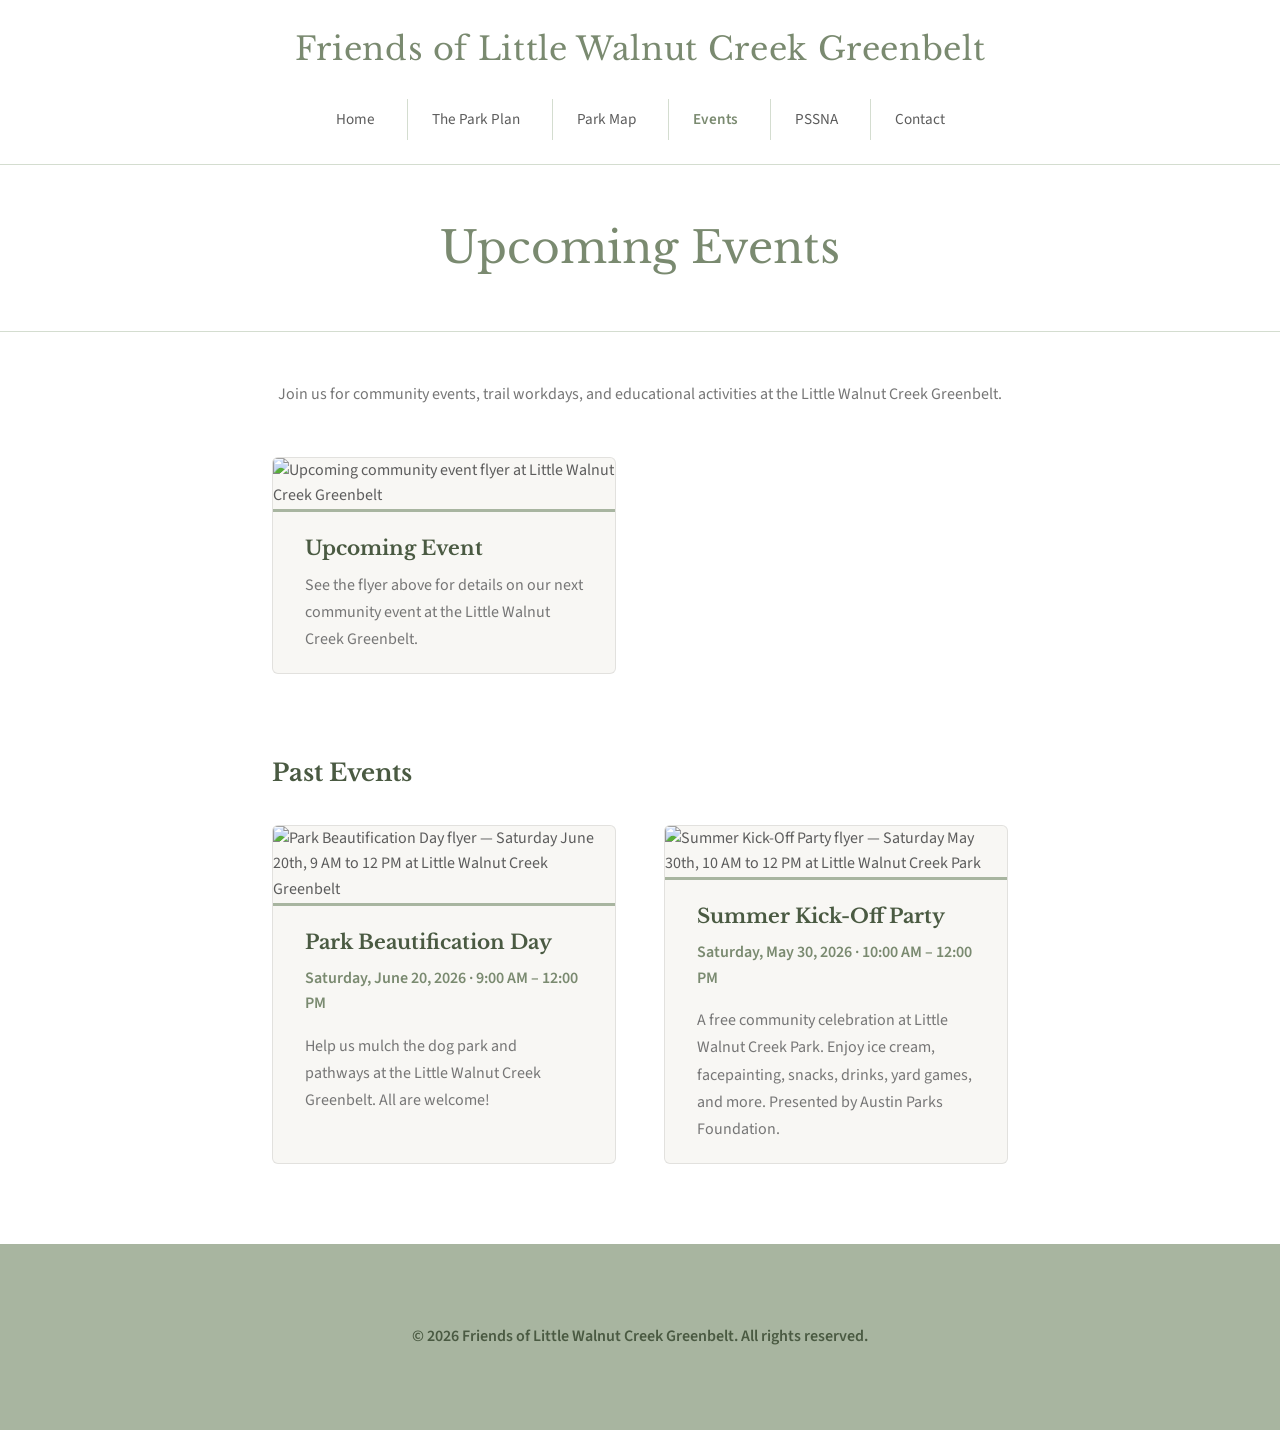
==== commit 6402e65d: "occamsites [01a0acfc-038d-7fb6-ac4e-0743ae34392c]: apply correction" ====
--- a/events.html
+++ b/events.html
@@ -173,6 +173,12 @@
             </p>
           </div>
         </article>
+
+      </div>
+
+      <h2 style="font-family: var(--font-display); color: var(--color-forest); margin-top: var(--space-2xl); margin-bottom: var(--space-lg);">Past Events</h2>
+
+      <div class="events-grid">
 
         <article class="event-card">
           <picture>
@@ -188,12 +194,6 @@
           </div>
         </article>
 
-      </div>
-
-      <h2 style="font-family: var(--font-display); color: var(--color-forest); margin-top: var(--space-2xl); margin-bottom: var(--space-lg);">Past Events</h2>
-
-      <div class="events-grid">
-
         <article class="event-card">
           <picture>
             <source srcset="https://assets.occamsites.com/019dccdf-ba63-7cfb-9eb2-1359c187a1a6/pics/creek-1.webp" type="image/webp">
